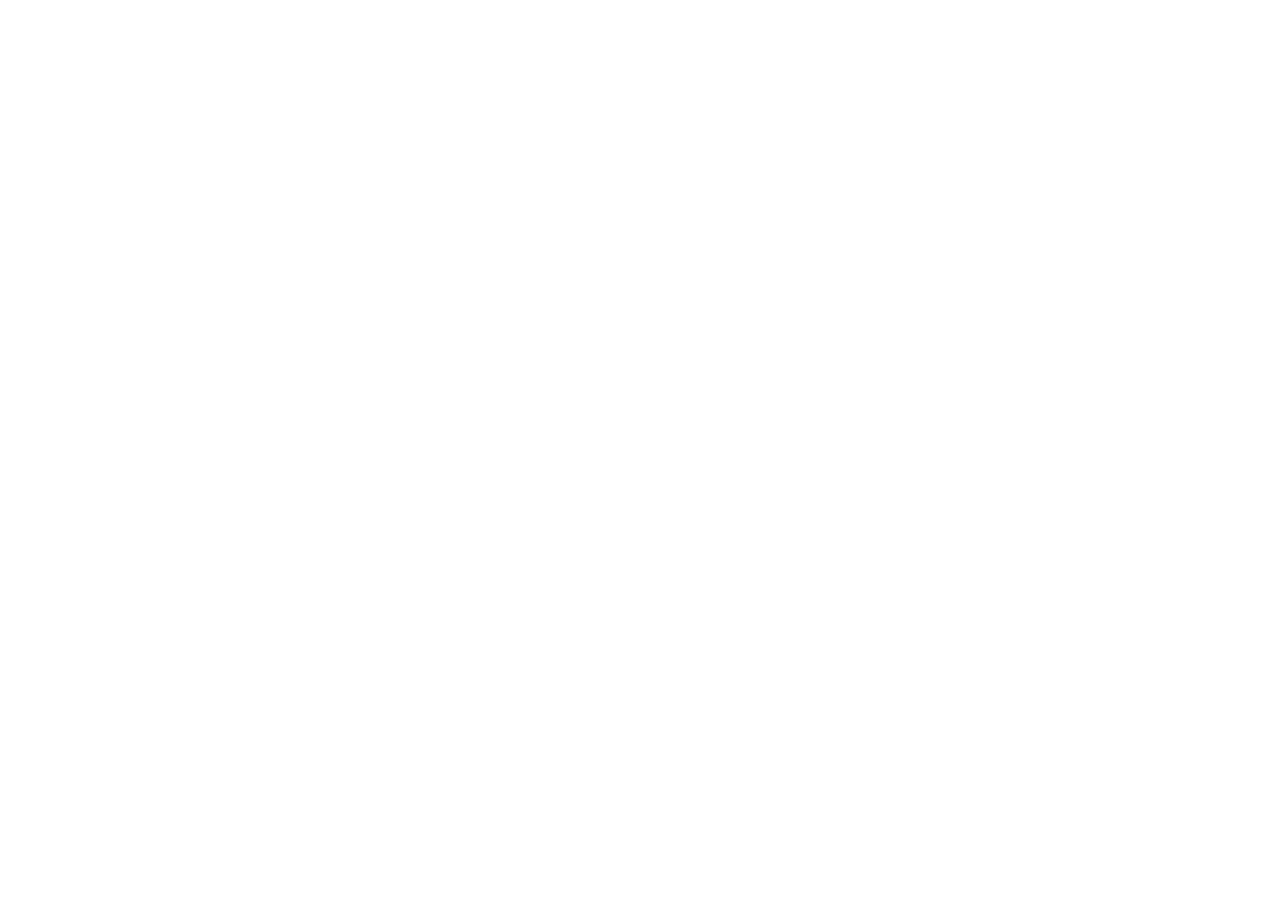
==== DAYSEEKER/index.html @ cf74e2ea "iteracion css" ====
<!DOCTYPE html>
<html lang="en">
<head>
    <meta charset="UTF-8">
    <meta http-equiv="X-UA-Compatible" content="IE=edge">
    <meta name="viewport" content="width=device-width, initial-scale=1.0">
    <title>Document</title>
</head>
<body>
    
</body>
</html>
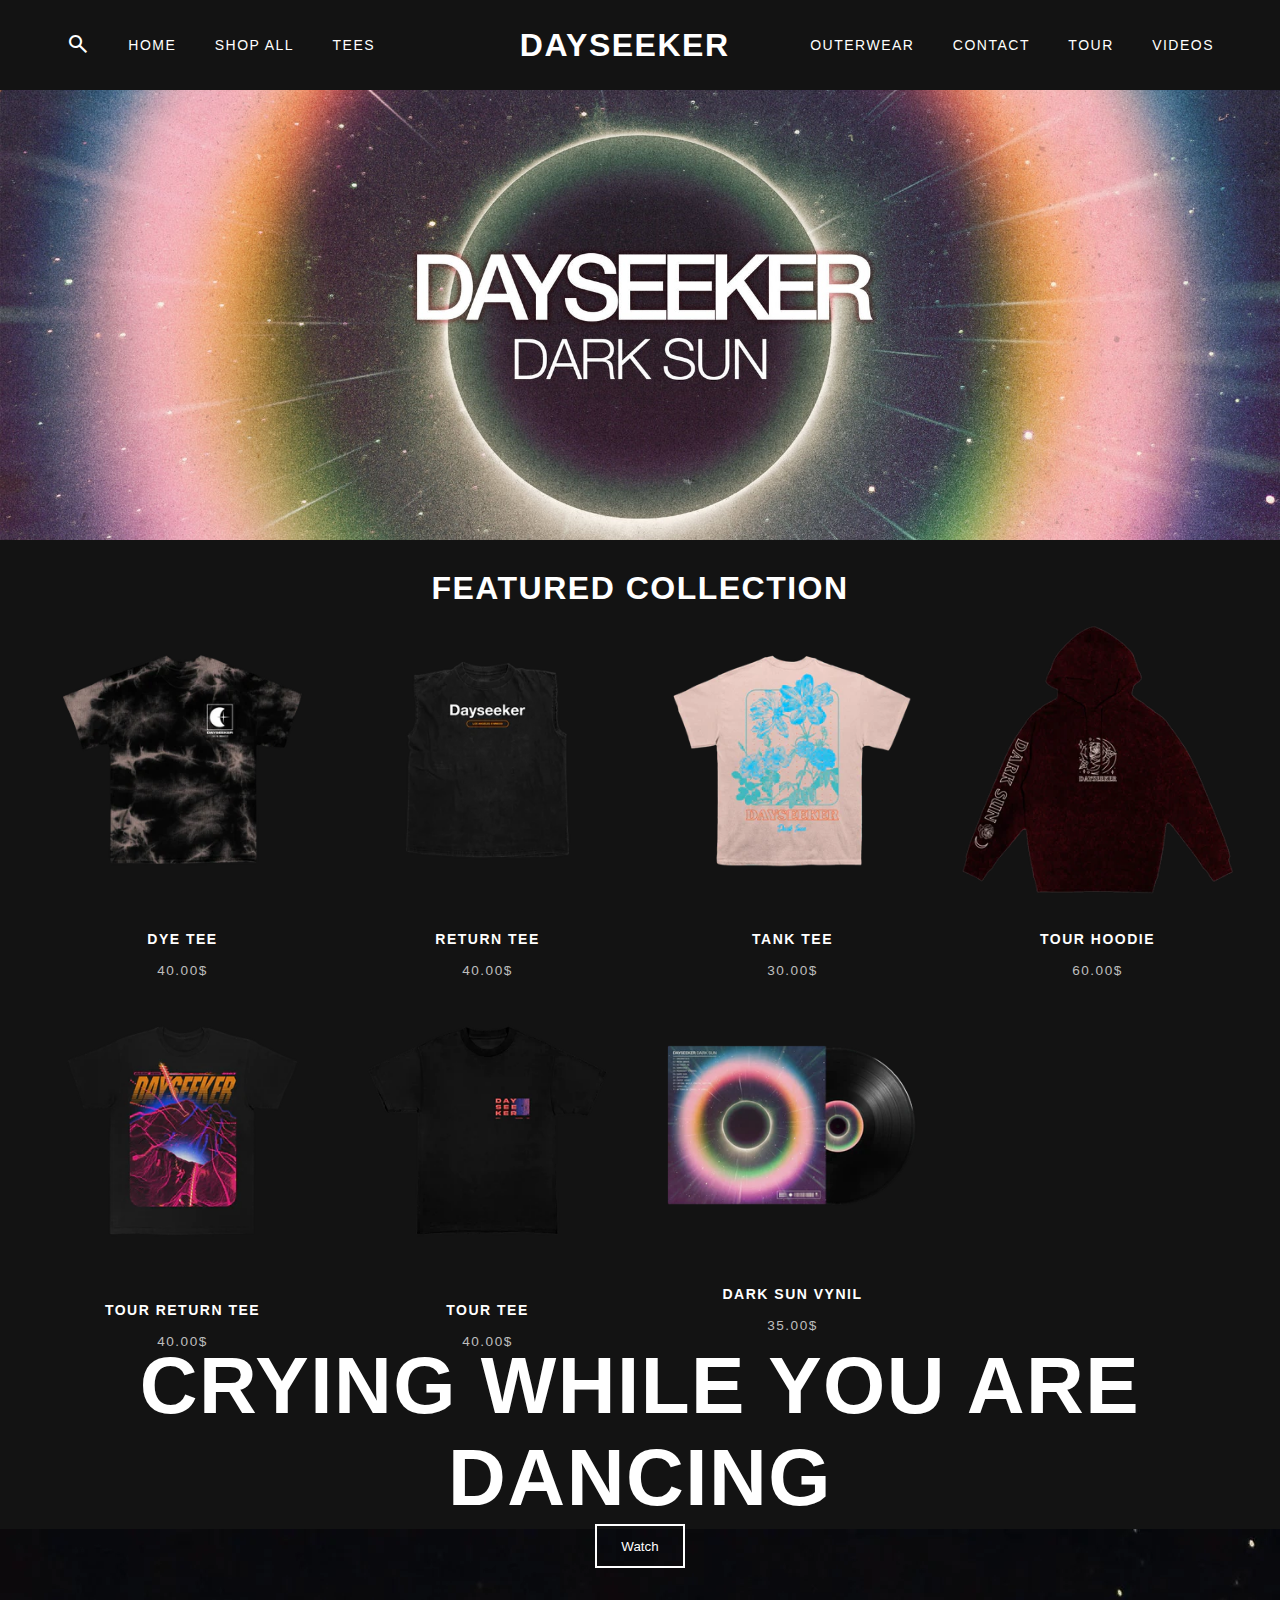
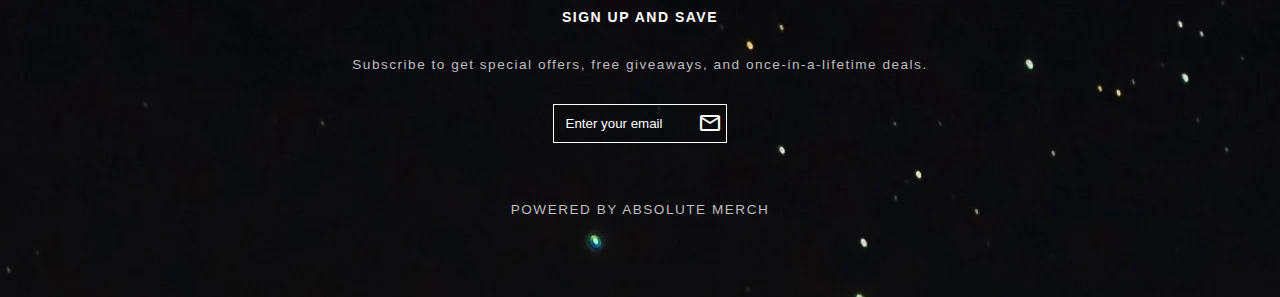
==== commit 8c99a4a7: "dayseeker" ====
--- a/DAYSEEKER/index.html
+++ b/DAYSEEKER/index.html
@@ -1,12 +1,101 @@
 <!DOCTYPE html>
 <html lang="en">
-<head>
-    <meta charset="UTF-8">
-    <meta http-equiv="X-UA-Compatible" content="IE=edge">
-    <meta name="viewport" content="width=device-width, initial-scale=1.0">
+  <head>
+    <meta charset="UTF-8" />
+    <meta http-equiv="X-UA-Compatible" content="IE=edge" />
+    <meta name="viewport" content="width=device-width, initial-scale=1.0" />
+    <link rel="stylesheet" href="style.css" />
+    <link
+      rel="stylesheet"
+      href="https://fonts.googleapis.com/css2?family=Material+Symbols+Outlined:opsz,wght,FILL,GRAD@20..48,100..700,0..1,-50..200"
+    />
     <title>Document</title>
-</head>
-<body>
-    
-</body>
-</html>+  </head>
+  <body>
+    <header>
+        <a class="menu"><span class="material-symbols-outlined"> menu </span></a>
+        </li>
+      <ul class="options1">
+        <li>
+          <a><span class="material-symbols-outlined"> search </span></a>
+        </li>
+        <li><a>home</a></li>
+        <li><a>shop all</p></li>
+        <li><a>tees</a></li>
+        </ul>
+        <div class="titulo">
+            <h2>Dayseeker</h2>
+        </div>
+        <ul class="options2">
+        <li><a>outerwear</a></li>
+        <li><a>contact</a></li>
+        <li><a>tour</a></li>
+        <li><a>videos</a></li>
+      </ul>
+    </header>
+    <div class="img">
+        <img src="assets/images/banner.jpg"/>
+    </div>
+    <content>
+        <h2>featured collection</h2>
+        <ul class="inventario">
+                <li>
+                  <img src="./assets/images/DyeTee.webp" alt="Dye Tee" />
+                  <h3>Dye Tee</h3>
+                  <p>40.00$</p>
+                </li>
+                <li>
+                  <img src="./assets/images/TankTee.webp" alt="Return Tee" />
+                  <h3>Return Tee</h3>
+                  <p>40.00$</p>
+                </li>
+                <li>
+                  <img src="./assets/images/ReturnTee.webp" alt="Tank Tee" />
+                  <h3>Tank Tee</h3>
+                  <p>30.00$</p>
+                </li>
+                <li>
+                  <img src="./assets/images/TourHoodie.webp" alt="Tour Hoodie" />
+                  <h3>Tour Hoodie</h3>
+                  <p>60.00$</p>
+                </li>
+                <li>
+                  <img
+                    src="./assets/images/TourReturnTee.webp"
+                    alt="Tour Return Tee"
+                  />
+                  <h3>Tour Return Tee</h3>
+                  <p>40.00$</p>
+                </li>
+                <li>
+                  <img src="./assets/images/TourTee.webp" alt="Tour Tee" />
+                  <h3>Tour Tee</h3>
+                  <p>40.00$</p>
+                </li>
+                <li>
+                  <img src="./assets/images/Vynil.webp" alt="Dark Sun Vynyl" />
+                  <h3>Dark Sun Vynil</h3>
+                  <p>35.00$</p>
+                </li>
+              </ul>
+    </content>
+    <section class="video">
+        <div>
+            <h1>Crying while you are dancing</h1>
+            <button>Watch</button>
+          </div>
+          <video muted autoplay loop>
+            <source src="./assets/videos/crying.mp4" type="video/mp4" />
+          </video>
+    </section>
+    <footer>
+        <div>
+            <h3>sign up and save</h3>
+            <p>Subscribe to get special offers, free giveaways, and once-in-a-lifetime deals.</p>
+            <input type="email" placeholder="Enter your email">
+            <a><span class="material-symbols-outlined"> mail </span></a>
+            <p>POWERED BY ABSOLUTE MERCH</p>
+        </div>
+    </footer>
+  </body>
+</html>
--- a/DAYSEEKER/style.css
+++ b/DAYSEEKER/style.css
@@ -0,0 +1,183 @@
+:root {
+    --background-color: #131313;
+    --primary-color: #ffffff;
+    --secondary-color: #bebebe;
+    --typography-h1: 80px;
+    --typography-h2: 32px;
+    --typography-h3-a: 14px;
+    --typography-p: 13.6px;
+}
+* {
+    margin: 0;
+    padding: 0;
+    box-sizing: border-box;
+    font-family: "Helvetica", sans-serif;
+}
+
+body {
+    background-color: var(--background-color);
+    color: var(--primary-color);
+    font-size: var(--typography-p);
+    letter-spacing: 1.5px;
+  }
+  
+  h1 {
+    font-size: var(--typography-h1);
+    text-transform: uppercase;
+  }
+  
+  h2 {
+    font-size: var(--typography-h2);
+    text-transform: uppercase;
+  }
+  
+  h3,
+  a {
+    font-size: var(--typography-h3-a);
+    text-transform: uppercase;
+  }
+  
+  p {
+    color: var(--secondary-color);
+  }
+  /*-------------------header---------------------*/
+header{
+    min-height: 10vh;
+    display: flex;
+    align-items: center;
+    justify-content: space-around;
+    text-align: center;
+}
+.options1{
+    display: flex;
+    justify-content: center;
+    align-items: center;
+    list-style-type: none;
+}
+.options2{
+    display: flex;
+    justify-content: center;
+    align-items: center;
+    list-style-type: none;
+}
+.titulo{
+    position: relative;
+    left: 2rem;
+}
+header li{
+    margin: 1.5vw;
+}
+.menu{
+    display: none;
+}
+/*---------------------img-------------------------*/
+.img{
+    max-height: 50vh;
+    overflow: hidden;
+    display: flex;
+    align-items: center;
+
+}
+.img img{
+    width: 100%;
+    height: 100%;
+    object-fit: cover;
+    animation: banner 3s;
+}
+@keyframes banner {
+    0% {
+      transform: scale(1.5);
+    }
+  
+    100% {
+      transform: scale(1);
+    }
+  }
+/*-------------------------productos----------------------*/
+content{
+    display: flex;
+    flex-direction: column;
+    justify-content: space-around;
+    align-items: center;
+    margin: 30px;
+}
+.inventario{
+    list-style-type: none;
+    display: grid;
+    grid-template-columns: repeat(auto-fill, minmax(300px , 1fr));
+    width: 100%;
+    text-align: center;
+}  
+  .inventario img {
+    width: 100%;
+  }
+  
+  .inventario ul p {
+    margin-top: 1rem;
+  }
+/*----------------------------video--------------------------*/
+.video{
+    max-height: 80vh;
+    overflow: hidden;
+    display: flex;
+    justify-content: center;
+    align-items: center;
+}
+.video div{
+    position: absolute;
+    font-size: 80px;
+    display: flex;
+    justify-content: center;
+    align-items: center;
+    flex-direction: column;
+    text-align: center;
+}
+.video button{
+    background-color: transparent;
+    padding: 0.8rem 1.5rem;
+    color: var(--primary-color);
+    border: solid var(--primary-color) 2px;
+}
+/*-------------------------footer-----------------------*/
+footer{
+    max-height: 60vh;
+    background-image: url(assets/images/fondo_footer.webp);
+    display: flex;
+    justify-content: center;
+    align-items: center;
+}
+footer div{
+    display: flex;
+    flex-direction: column;
+    align-items: center;
+    justify-content: space-around;
+    margin: 4rem;
+    text-align: center;
+}
+footer div p,h3,input{
+    margin: 1rem;
+}
+footer input{
+    background-color: transparent;
+    border: solid var(--primary-color) 1px;
+    padding: 0.7rem;
+}
+footer input::placeholder{
+    color: var(--primary-color);
+}
+footer a{
+    position: relative;
+    bottom: 3rem;
+    left: 4.4rem;
+}
+/*-----------------------media---------------------*/
+@media screen and (max-width: 1000px){
+    .options1,.options2{
+        display: none;
+    }
+    .menu{
+        display: inline;
+    }
+
+}
+    
